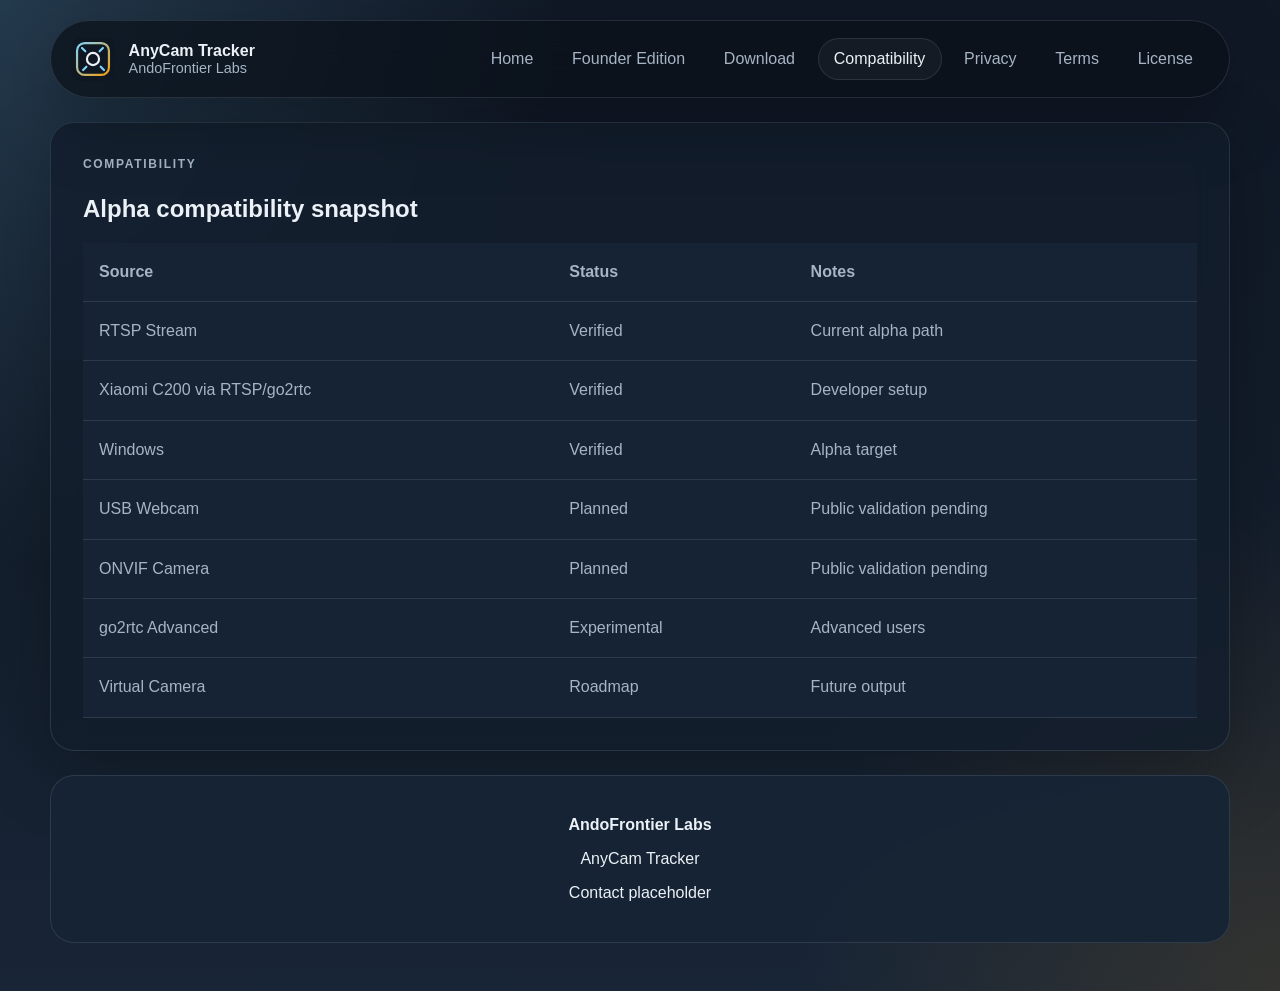
==== compatibility.html @ 05240229 "Add AnyCam Tracker landing site" ====
<!DOCTYPE html>
<html lang="en">
<head>
  <meta charset="UTF-8">
  <meta name="viewport" content="width=device-width, initial-scale=1.0">
  <title>Compatibility | AnyCam Tracker</title>
  <meta name="description" content="Current validated and planned source compatibility for the AnyCam Tracker alpha.">
  <meta property="og:title" content="AnyCam Tracker Compatibility">
  <meta property="og:description" content="See verified, planned, experimental, and roadmap support targets for the alpha.">
  <meta property="og:image" content="assets/og-placeholder.svg">
  <link rel="icon" href="assets/favicon.svg" type="image/svg+xml">
  <link rel="stylesheet" href="styles.css">
</head>
<body>
  <div class="site-shell">
    <header class="site-header">
      <a class="brand" href="index.html">
        <img src="assets/logo-placeholder.svg" alt="AnyCam Tracker logo placeholder" width="44" height="44">
        <div><strong>AnyCam Tracker</strong><span>AndoFrontier Labs</span></div>
      </a>
      <button class="nav-toggle" type="button" aria-expanded="false" aria-controls="site-nav">Menu</button>
      <nav id="site-nav" class="site-nav" aria-label="Primary">
        <a href="index.html">Home</a>
        <a href="founder.html">Founder Edition</a>
        <a href="download.html">Download</a>
        <a href="compatibility.html" aria-current="page">Compatibility</a>
        <a href="privacy.html">Privacy</a>
        <a href="terms.html">Terms</a>
        <a href="license.html">License</a>
      </nav>
    </header>

    <main>
      <section class="panel">
        <p class="eyebrow">Compatibility</p>
        <h1>Alpha compatibility snapshot</h1>
        <div class="table-wrap">
          <table>
            <thead>
              <tr>
                <th>Source</th>
                <th>Status</th>
                <th>Notes</th>
              </tr>
            </thead>
            <tbody>
              <tr><td>RTSP Stream</td><td>Verified</td><td>Current alpha path</td></tr>
              <tr><td>Xiaomi C200 via RTSP/go2rtc</td><td>Verified</td><td>Developer setup</td></tr>
              <tr><td>Windows</td><td>Verified</td><td>Alpha target</td></tr>
              <tr><td>USB Webcam</td><td>Planned</td><td>Public validation pending</td></tr>
              <tr><td>ONVIF Camera</td><td>Planned</td><td>Public validation pending</td></tr>
              <tr><td>go2rtc Advanced</td><td>Experimental</td><td>Advanced users</td></tr>
              <tr><td>Virtual Camera</td><td>Roadmap</td><td>Future output</td></tr>
            </tbody>
          </table>
        </div>
      </section>
    </main>

    <footer class="site-footer">
      <p><strong>AndoFrontier Labs</strong></p>
      <p>AnyCam Tracker</p>
      <p>Contact placeholder</p>
    </footer>
  </div>
  <script src="app.js"></script>
</body>
</html>
---- styles.css ----
:root {
  --bg: #0f1722;
  --bg-soft: #152131;
  --panel: rgba(19, 30, 45, 0.82);
  --panel-strong: rgba(23, 36, 53, 0.95);
  --line: rgba(148, 163, 184, 0.18);
  --text: #ebf1f7;
  --muted: #a6b4c5;
  --accent: #7dd3fc;
  --accent-strong: #f59e0b;
  --shadow: 0 24px 70px rgba(0, 0, 0, 0.25);
  --radius: 24px;
  --radius-sm: 16px;
  --max-width: 1180px;
  --font-body: "Segoe UI", "Trebuchet MS", sans-serif;
  --font-display: "Arial Nova", "Segoe UI", sans-serif;
}

* {
  box-sizing: border-box;
}

html {
  scroll-behavior: smooth;
}

body {
  margin: 0;
  min-height: 100vh;
  font-family: var(--font-body);
  color: var(--text);
  background:
    radial-gradient(circle at top left, rgba(125, 211, 252, 0.18), transparent 35%),
    radial-gradient(circle at bottom right, rgba(245, 158, 11, 0.12), transparent 30%),
    linear-gradient(180deg, #101826 0%, #121c2a 45%, #182536 100%);
}

a {
  color: inherit;
  text-decoration: none;
}

img {
  max-width: 100%;
  display: block;
}

.site-shell {
  width: min(calc(100% - 2rem), var(--max-width));
  margin: 0 auto;
  padding: 1.25rem 0 3rem;
}

.site-header,
.site-footer,
.panel {
  backdrop-filter: blur(18px);
}

.site-header {
  display: flex;
  align-items: center;
  justify-content: space-between;
  gap: 1rem;
  position: sticky;
  top: 0.75rem;
  z-index: 10;
  margin-bottom: 1.5rem;
  padding: 1rem 1.25rem;
  border: 1px solid var(--line);
  border-radius: 999px;
  background: rgba(11, 17, 26, 0.72);
  box-shadow: var(--shadow);
}

.brand {
  display: inline-flex;
  align-items: center;
  gap: 0.85rem;
}

.brand strong,
h1,
h2,
h3 {
  font-family: var(--font-display);
}

.brand span {
  display: block;
  color: var(--muted);
  font-size: 0.9rem;
}

.site-nav {
  display: flex;
  align-items: center;
  gap: 0.4rem;
  flex-wrap: wrap;
  justify-content: flex-end;
}

.site-nav a,
.nav-toggle {
  padding: 0.7rem 0.95rem;
  border-radius: 999px;
  color: var(--muted);
  border: 1px solid transparent;
  background: transparent;
  font: inherit;
}

.site-nav a:hover,
.site-nav a[aria-current="page"],
.nav-toggle:hover {
  color: var(--text);
  border-color: var(--line);
  background: rgba(255, 255, 255, 0.04);
}

.nav-toggle {
  display: none;
  cursor: pointer;
}

main {
  display: grid;
  gap: 1.25rem;
}

.panel {
  padding: 2rem;
  border: 1px solid var(--line);
  border-radius: var(--radius);
  background: var(--panel);
  box-shadow: var(--shadow);
}

.hero {
  display: grid;
  grid-template-columns: 1.2fr 0.8fr;
  gap: 1.5rem;
  align-items: center;
  min-height: 70vh;
}

.hero-copy {
  max-width: 42rem;
}

.hero h1 {
  margin: 0.2rem 0 0.8rem;
  font-size: clamp(2.7rem, 6vw, 5rem);
  line-height: 0.95;
  letter-spacing: -0.04em;
}

.lead {
  font-size: 1.3rem;
  color: var(--text);
}

.eyebrow {
  margin: 0;
  color: var(--accent);
  text-transform: uppercase;
  letter-spacing: 0.14em;
  font-size: 0.75rem;
  font-weight: 700;
}

.hero-visual img,
.video-placeholder img {
  width: 100%;
  border-radius: calc(var(--radius) - 8px);
  border: 1px solid rgba(255, 255, 255, 0.1);
}

.actions {
  display: flex;
  flex-wrap: wrap;
  gap: 0.8rem;
  margin-top: 1.5rem;
}

.button {
  display: inline-flex;
  align-items: center;
  justify-content: center;
  min-height: 3rem;
  padding: 0.85rem 1.3rem;
  border-radius: 999px;
  border: 1px solid var(--line);
  transition: transform 160ms ease, border-color 160ms ease, background 160ms ease;
}

.button:hover {
  transform: translateY(-1px);
}

.button-primary {
  background: linear-gradient(135deg, var(--accent) 0%, #38bdf8 100%);
  color: #07131d;
  border-color: transparent;
  font-weight: 700;
}

.button-secondary {
  background: rgba(255, 255, 255, 0.04);
}

.section-heading {
  margin-bottom: 1.25rem;
}

.section-heading h2,
.narrow-panel h1 {
  margin: 0.35rem 0 0;
  font-size: clamp(1.8rem, 4vw, 3rem);
}

.section-note,
.content-stack p,
.panel p,
li,
td,
th,
summary {
  color: var(--muted);
  line-height: 1.65;
}

.card-grid,
.columns,
.founder-grid {
  display: grid;
  gap: 1rem;
}

.card-grid {
  grid-template-columns: repeat(3, minmax(0, 1fr));
}

.card,
.video-placeholder,
.table-wrap table,
.site-footer,
.accent-panel {
  background: var(--panel-strong);
}

.card {
  padding: 1.2rem;
  border: 1px solid var(--line);
  border-radius: var(--radius-sm);
}

.card h3,
.columns h3 {
  margin-top: 0;
}

.accent-panel {
  border-color: rgba(125, 211, 252, 0.28);
}

.founder-grid {
  grid-template-columns: repeat(2, minmax(0, 1fr));
  margin-bottom: 1.2rem;
}

.price {
  margin: 0 0 0.5rem;
  color: var(--accent-strong);
  font-size: clamp(2rem, 4vw, 3rem);
  font-weight: 800;
}

.columns {
  grid-template-columns: repeat(2, minmax(0, 1fr));
}

.feature-list,
.roadmap-list {
  margin: 0;
  padding-left: 1.2rem;
}

.faq-list {
  display: grid;
  gap: 0.75rem;
}

.faq-list details {
  padding: 1rem 1.15rem;
  border-radius: var(--radius-sm);
  border: 1px solid var(--line);
  background: rgba(255, 255, 255, 0.03);
}

.faq-list summary {
  cursor: pointer;
  color: var(--text);
  font-weight: 600;
}

.table-wrap {
  overflow-x: auto;
}

table {
  width: 100%;
  border-collapse: collapse;
  min-width: 38rem;
}

th,
td {
  padding: 1rem;
  text-align: left;
  border-bottom: 1px solid var(--line);
}

.narrow-panel {
  max-width: 48rem;
  margin: 0 auto;
}

.content-stack {
  display: grid;
  gap: 0.2rem;
  margin-bottom: 1.4rem;
}

.site-footer {
  margin-top: 1.5rem;
  padding: 1.5rem;
  border-radius: var(--radius);
  border: 1px solid var(--line);
  text-align: center;
}

@media (max-width: 920px) {
  .hero,
  .card-grid,
  .columns,
  .founder-grid {
    grid-template-columns: 1fr;
  }

  .site-header {
    border-radius: 28px;
    align-items: flex-start;
    flex-wrap: wrap;
  }

  .nav-toggle {
    display: inline-flex;
  }

  .site-nav {
    display: none;
    width: 100%;
    padding-top: 0.5rem;
  }

  .site-nav.is-open {
    display: flex;
  }

  .site-nav a {
    width: 100%;
    justify-content: center;
    text-align: center;
  }
}

@media (max-width: 640px) {
  .site-shell {
    width: min(calc(100% - 1rem), var(--max-width));
  }

  .panel {
    padding: 1.25rem;
  }

  .hero {
    min-height: auto;
  }

  .actions {
    flex-direction: column;
  }

  .button {
    width: 100%;
  }

  table {
    min-width: 32rem;
  }
}
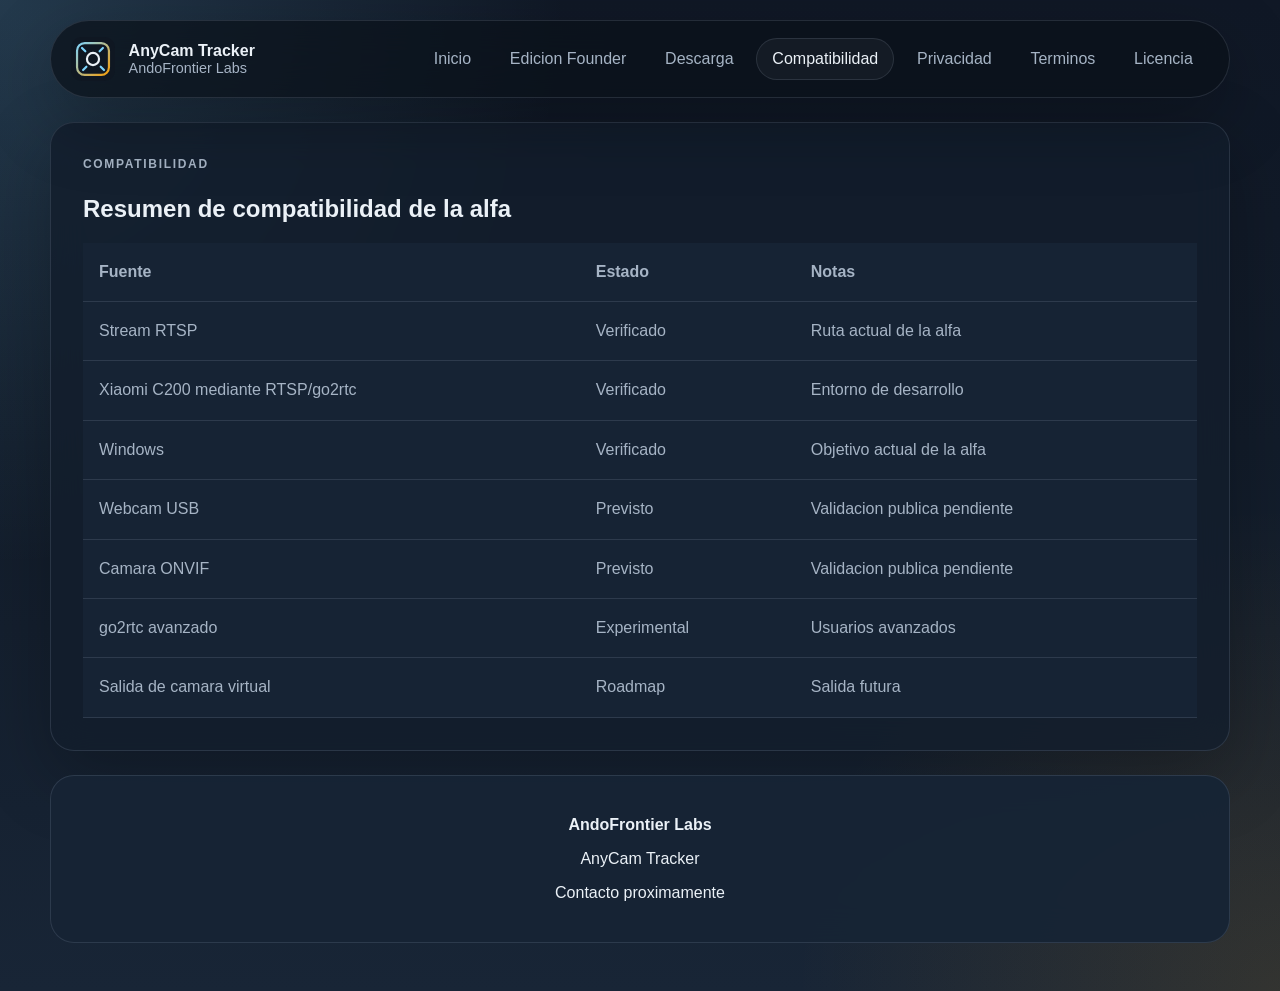
==== commit e97f135b: "Translate AnyCam landing to Spanish" ====
--- a/compatibility.html
+++ b/compatibility.html
@@ -1,12 +1,12 @@
 <!DOCTYPE html>
-<html lang="en">
+<html lang="es">
 <head>
   <meta charset="UTF-8">
   <meta name="viewport" content="width=device-width, initial-scale=1.0">
-  <title>Compatibility | AnyCam Tracker</title>
-  <meta name="description" content="Current validated and planned source compatibility for the AnyCam Tracker alpha.">
-  <meta property="og:title" content="AnyCam Tracker Compatibility">
-  <meta property="og:description" content="See verified, planned, experimental, and roadmap support targets for the alpha.">
+  <title>Compatibilidad | AnyCam Tracker</title>
+  <meta name="description" content="Compatibilidad validada actualmente y objetivos previstos para la alfa de AnyCam Tracker.">
+  <meta property="og:title" content="AnyCam Tracker | Compatibilidad">
+  <meta property="og:description" content="Consulta el estado verificado, previsto, experimental y de roadmap de la alfa.">
   <meta property="og:image" content="assets/og-placeholder.svg">
   <link rel="icon" href="assets/favicon.svg" type="image/svg+xml">
   <link rel="stylesheet" href="styles.css">
@@ -15,42 +15,42 @@
   <div class="site-shell">
     <header class="site-header">
       <a class="brand" href="index.html">
-        <img src="assets/logo-placeholder.svg" alt="AnyCam Tracker logo placeholder" width="44" height="44">
+        <img src="assets/logo-placeholder.svg" alt="Logotipo provisional de AnyCam Tracker" width="44" height="44">
         <div><strong>AnyCam Tracker</strong><span>AndoFrontier Labs</span></div>
       </a>
       <button class="nav-toggle" type="button" aria-expanded="false" aria-controls="site-nav">Menu</button>
-      <nav id="site-nav" class="site-nav" aria-label="Primary">
-        <a href="index.html">Home</a>
-        <a href="founder.html">Founder Edition</a>
-        <a href="download.html">Download</a>
-        <a href="compatibility.html" aria-current="page">Compatibility</a>
-        <a href="privacy.html">Privacy</a>
-        <a href="terms.html">Terms</a>
-        <a href="license.html">License</a>
+      <nav id="site-nav" class="site-nav" aria-label="Principal">
+        <a href="index.html">Inicio</a>
+        <a href="founder.html">Edicion Founder</a>
+        <a href="download.html">Descarga</a>
+        <a href="compatibility.html" aria-current="page">Compatibilidad</a>
+        <a href="privacy.html">Privacidad</a>
+        <a href="terms.html">Terminos</a>
+        <a href="license.html">Licencia</a>
       </nav>
     </header>
 
     <main>
       <section class="panel">
-        <p class="eyebrow">Compatibility</p>
-        <h1>Alpha compatibility snapshot</h1>
+        <p class="eyebrow">Compatibilidad</p>
+        <h1>Resumen de compatibilidad de la alfa</h1>
         <div class="table-wrap">
           <table>
             <thead>
               <tr>
-                <th>Source</th>
-                <th>Status</th>
-                <th>Notes</th>
+                <th>Fuente</th>
+                <th>Estado</th>
+                <th>Notas</th>
               </tr>
             </thead>
             <tbody>
-              <tr><td>RTSP Stream</td><td>Verified</td><td>Current alpha path</td></tr>
-              <tr><td>Xiaomi C200 via RTSP/go2rtc</td><td>Verified</td><td>Developer setup</td></tr>
-              <tr><td>Windows</td><td>Verified</td><td>Alpha target</td></tr>
-              <tr><td>USB Webcam</td><td>Planned</td><td>Public validation pending</td></tr>
-              <tr><td>ONVIF Camera</td><td>Planned</td><td>Public validation pending</td></tr>
-              <tr><td>go2rtc Advanced</td><td>Experimental</td><td>Advanced users</td></tr>
-              <tr><td>Virtual Camera</td><td>Roadmap</td><td>Future output</td></tr>
+              <tr><td>Stream RTSP</td><td>Verificado</td><td>Ruta actual de la alfa</td></tr>
+              <tr><td>Xiaomi C200 mediante RTSP/go2rtc</td><td>Verificado</td><td>Entorno de desarrollo</td></tr>
+              <tr><td>Windows</td><td>Verificado</td><td>Objetivo actual de la alfa</td></tr>
+              <tr><td>Webcam USB</td><td>Previsto</td><td>Validacion publica pendiente</td></tr>
+              <tr><td>Camara ONVIF</td><td>Previsto</td><td>Validacion publica pendiente</td></tr>
+              <tr><td>go2rtc avanzado</td><td>Experimental</td><td>Usuarios avanzados</td></tr>
+              <tr><td>Salida de camara virtual</td><td>Roadmap</td><td>Salida futura</td></tr>
             </tbody>
           </table>
         </div>
@@ -60,7 +60,7 @@
     <footer class="site-footer">
       <p><strong>AndoFrontier Labs</strong></p>
       <p>AnyCam Tracker</p>
-      <p>Contact placeholder</p>
+      <p>Contacto proximamente</p>
     </footer>
   </div>
   <script src="app.js"></script>
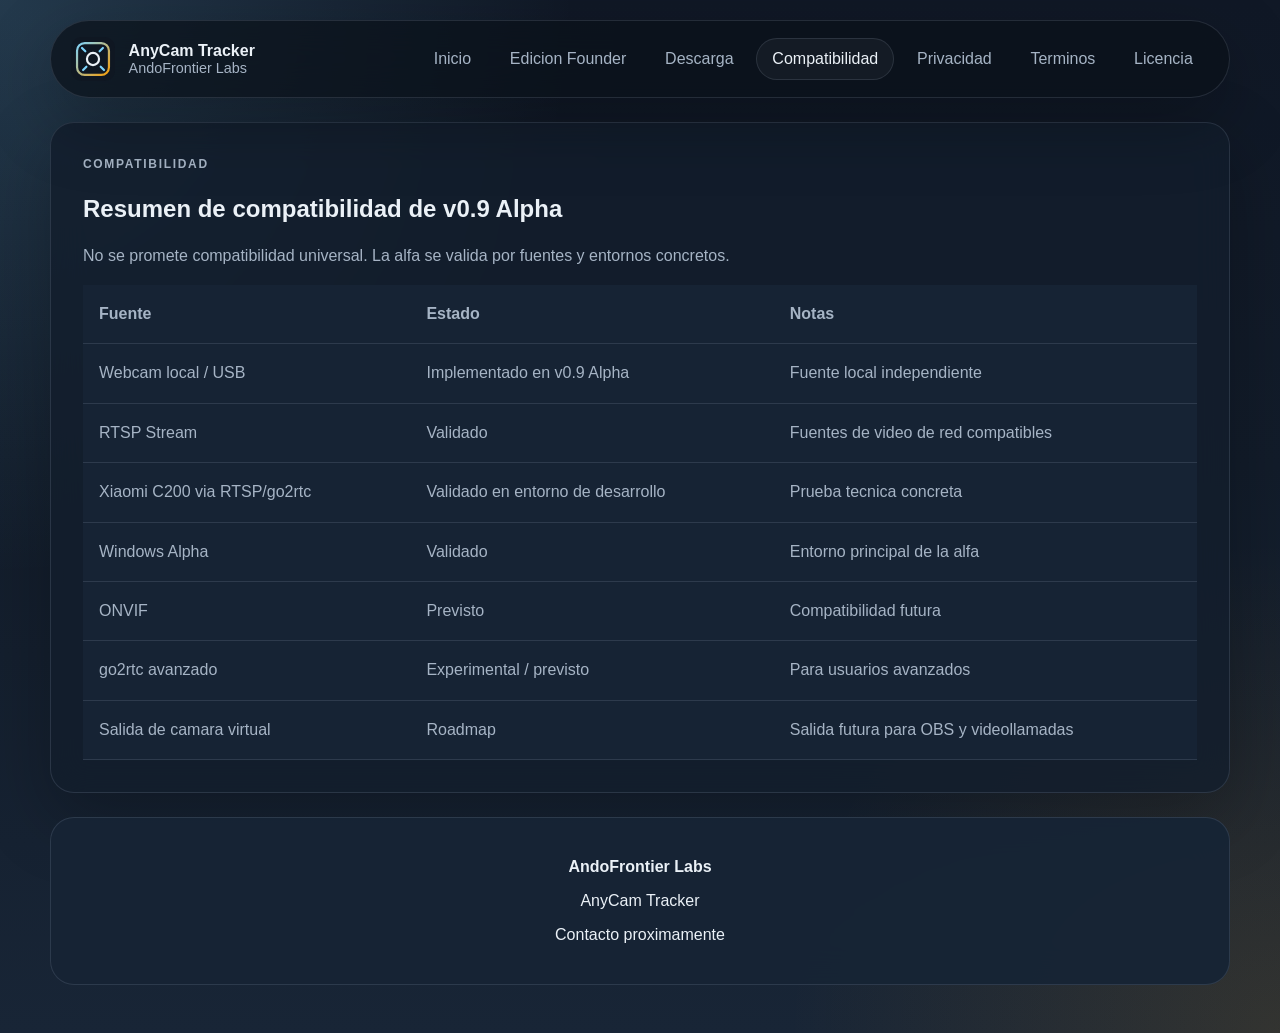
==== commit 8802a396: "Update AnyCam landing for v0.9 Alpha" ====
--- a/compatibility.html
+++ b/compatibility.html
@@ -7,7 +7,7 @@
   <meta name="description" content="Compatibilidad validada actualmente y objetivos previstos para la alfa de AnyCam Tracker.">
   <meta property="og:title" content="AnyCam Tracker | Compatibilidad">
   <meta property="og:description" content="Consulta el estado verificado, previsto, experimental y de roadmap de la alfa.">
-  <meta property="og:image" content="assets/og-placeholder.svg">
+  <meta property="og:image" content="assets/og-anycam.svg">
   <link rel="icon" href="assets/favicon.svg" type="image/svg+xml">
   <link rel="stylesheet" href="styles.css">
 </head>
@@ -15,7 +15,7 @@
   <div class="site-shell">
     <header class="site-header">
       <a class="brand" href="index.html">
-        <img src="assets/logo-placeholder.svg" alt="Logotipo provisional de AnyCam Tracker" width="44" height="44">
+        <img src="assets/logo-anycam.svg" alt="Logotipo de AnyCam Tracker" width="44" height="44">
         <div><strong>AnyCam Tracker</strong><span>AndoFrontier Labs</span></div>
       </a>
       <button class="nav-toggle" type="button" aria-expanded="false" aria-controls="site-nav">Menu</button>
@@ -33,7 +33,8 @@
     <main>
       <section class="panel">
         <p class="eyebrow">Compatibilidad</p>
-        <h1>Resumen de compatibilidad de la alfa</h1>
+        <h1>Resumen de compatibilidad de v0.9 Alpha</h1>
+        <p>No se promete compatibilidad universal. La alfa se valida por fuentes y entornos concretos.</p>
         <div class="table-wrap">
           <table>
             <thead>
@@ -44,13 +45,13 @@
               </tr>
             </thead>
             <tbody>
-              <tr><td>Stream RTSP</td><td>Verificado</td><td>Ruta actual de la alfa</td></tr>
-              <tr><td>Xiaomi C200 mediante RTSP/go2rtc</td><td>Verificado</td><td>Entorno de desarrollo</td></tr>
-              <tr><td>Windows</td><td>Verificado</td><td>Objetivo actual de la alfa</td></tr>
-              <tr><td>Webcam USB</td><td>Previsto</td><td>Validacion publica pendiente</td></tr>
-              <tr><td>Camara ONVIF</td><td>Previsto</td><td>Validacion publica pendiente</td></tr>
-              <tr><td>go2rtc avanzado</td><td>Experimental</td><td>Usuarios avanzados</td></tr>
-              <tr><td>Salida de camara virtual</td><td>Roadmap</td><td>Salida futura</td></tr>
+              <tr><td>Webcam local / USB</td><td>Implementado en v0.9 Alpha</td><td>Fuente local independiente</td></tr>
+              <tr><td>RTSP Stream</td><td>Validado</td><td>Fuentes de video de red compatibles</td></tr>
+              <tr><td>Xiaomi C200 via RTSP/go2rtc</td><td>Validado en entorno de desarrollo</td><td>Prueba tecnica concreta</td></tr>
+              <tr><td>Windows Alpha</td><td>Validado</td><td>Entorno principal de la alfa</td></tr>
+              <tr><td>ONVIF</td><td>Previsto</td><td>Compatibilidad futura</td></tr>
+              <tr><td>go2rtc avanzado</td><td>Experimental / previsto</td><td>Para usuarios avanzados</td></tr>
+              <tr><td>Salida de camara virtual</td><td>Roadmap</td><td>Salida futura para OBS y videollamadas</td></tr>
             </tbody>
           </table>
         </div>
--- a/styles.css
+++ b/styles.css
@@ -170,7 +170,7 @@
 }
 
 .hero-visual img,
-.video-placeholder img {
+.demo-frame img {
   width: 100%;
   border-radius: calc(var(--radius) - 8px);
   border: 1px solid rgba(255, 255, 255, 0.1);
@@ -242,7 +242,7 @@
 }
 
 .card,
-.video-placeholder,
+.demo-frame,
 .table-wrap table,
 .site-footer,
 .accent-panel {
